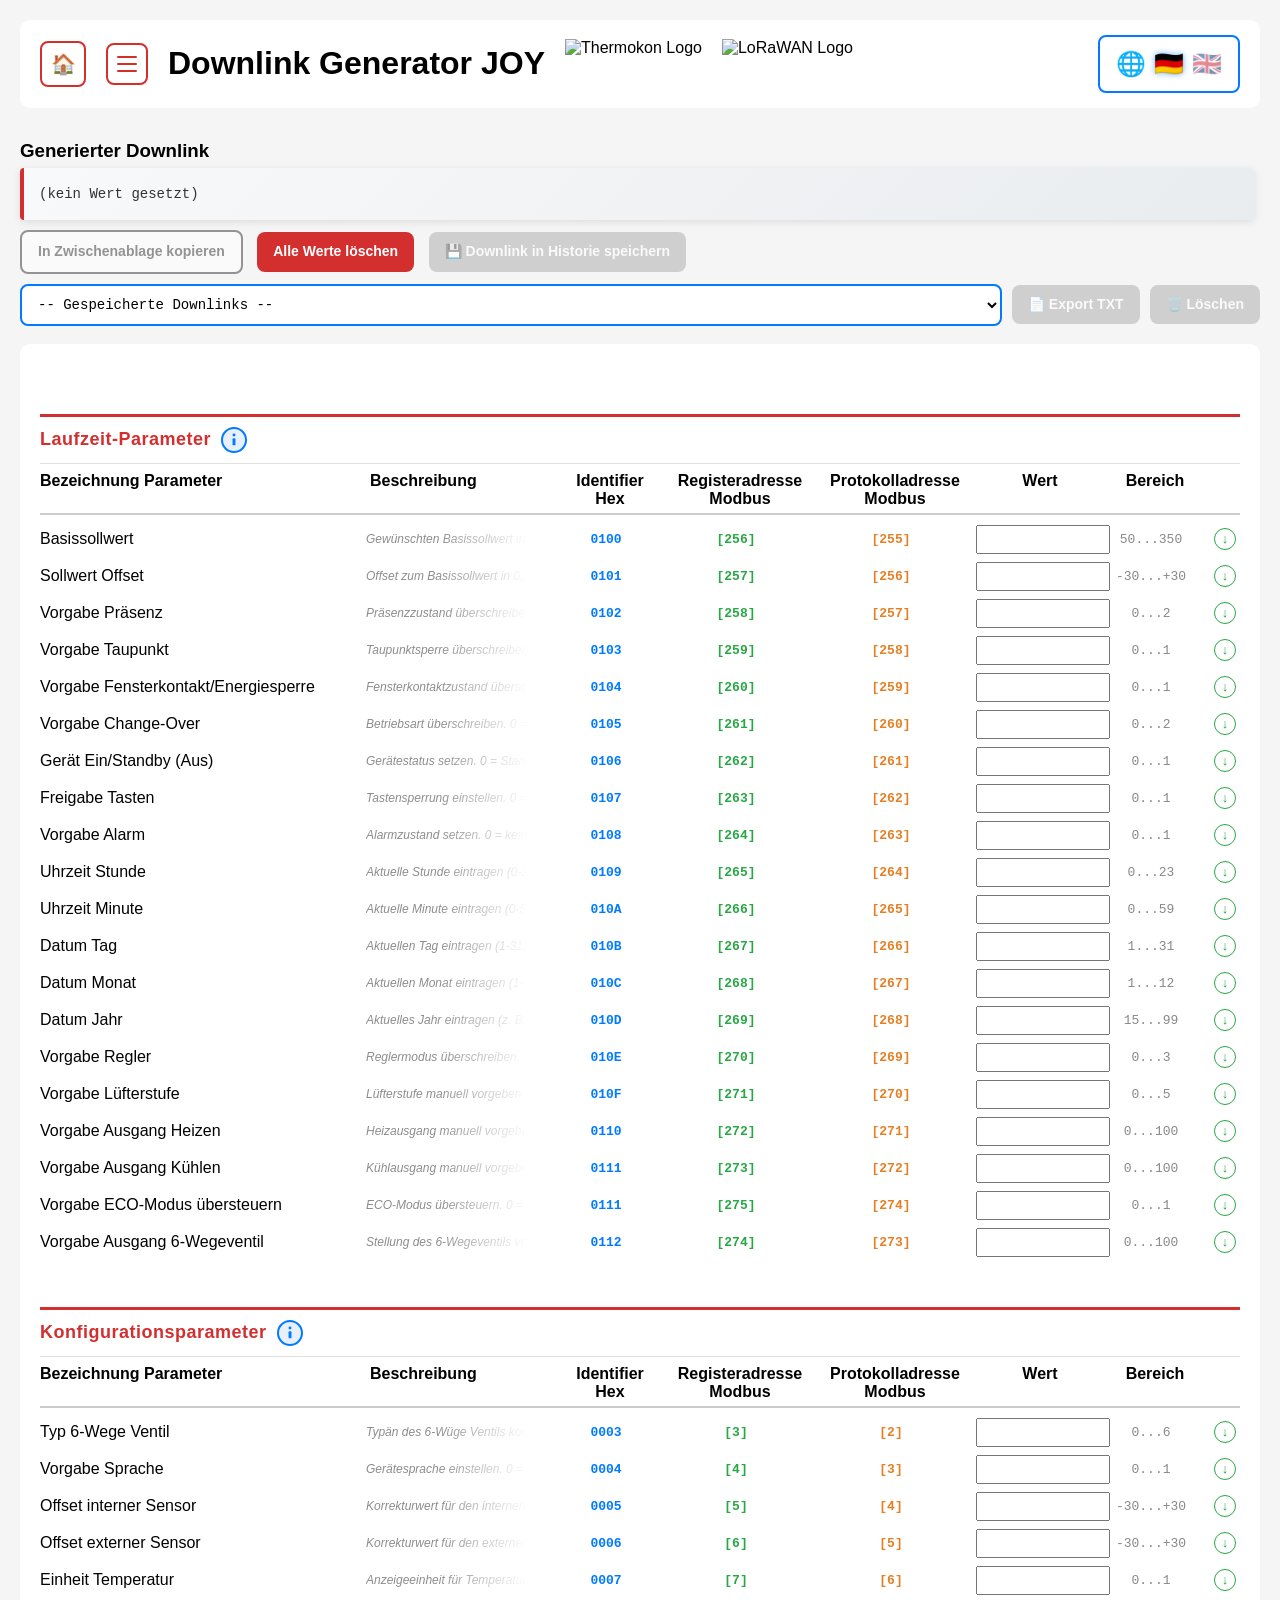
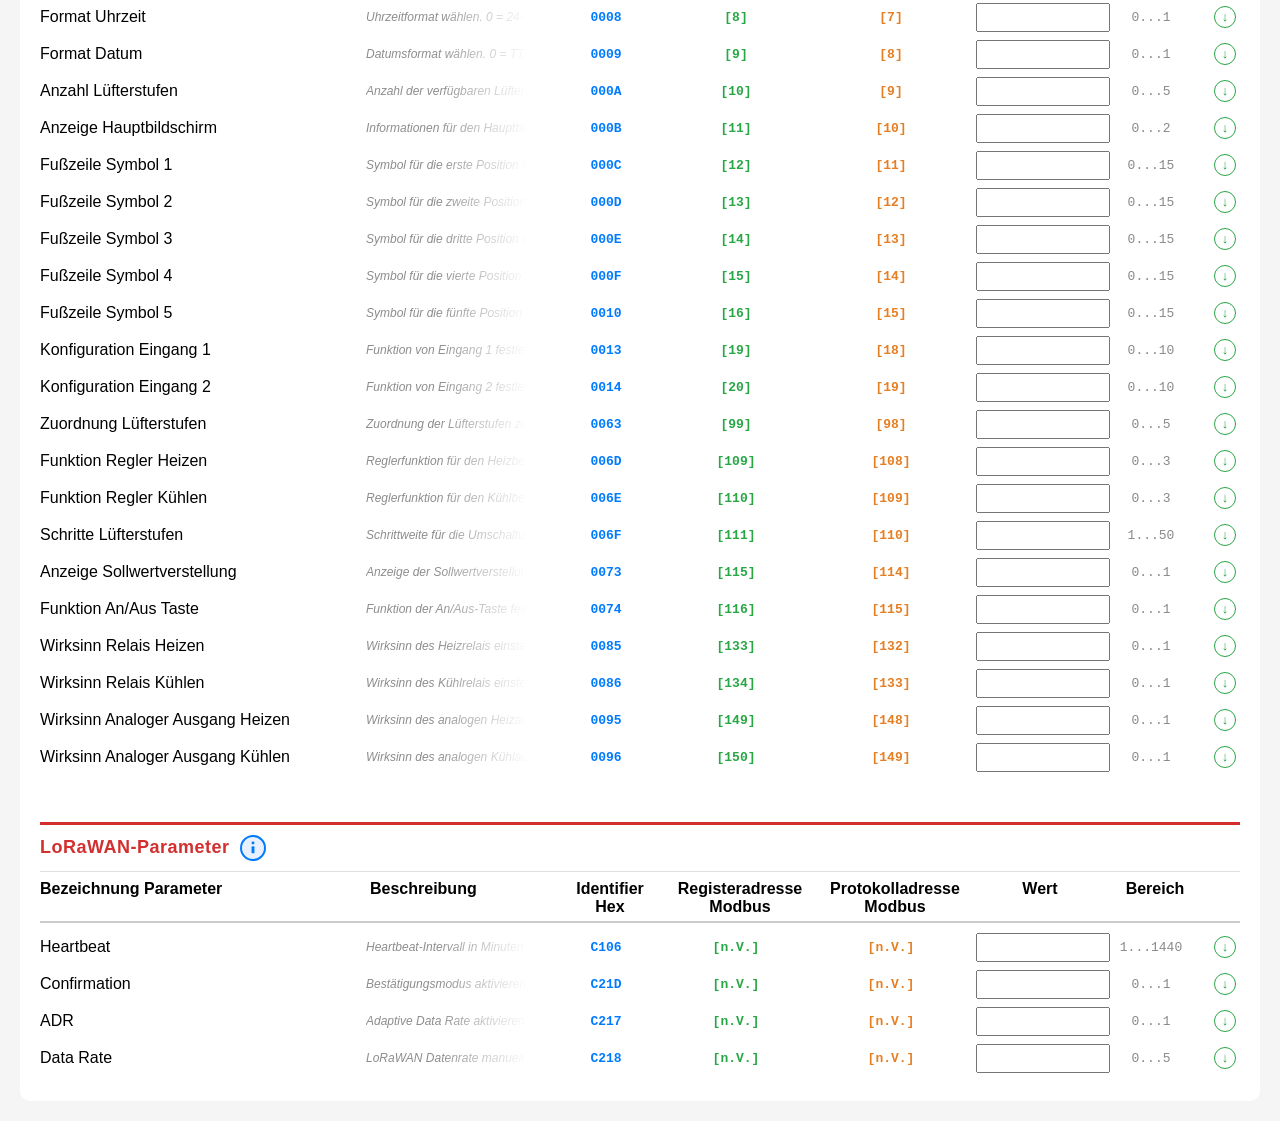
==== iot-apps/downlink-generator/downlink-generator.html @ 9bb05db8 "Erster Push aus VS Code" ====
<!DOCTYPE html>
<html lang="de">
<head>
<meta charset="UTF-8">
<meta name="viewport" content="width=device-width, initial-scale=1.0">
<title>Downlink Generator JOY LoRaWAN</title>
<link rel="stylesheet" href="../../style.css">
<script src="../../assets/header.js"></script>
</head>
<body>

<!-- ==== GENERATOR-SEITE: Sticky Downlink-Ausgabe oben, darunter die Parametertabellen ==== -->
<div id="generator" class="page active">
<div class="sticky-output">
<h3 id="outputTitle" style="margin:0 0 6px 0;">Generierter Downlink</h3>
<div id="output">(kein Wert gesetzt)</div>
<button onclick="copyToClipboard()" id="copyBtn" class="action-btn-copy" disabled>In Zwischenablage kopieren</button>
<button onclick="clearAllInputs()" id="clearBtn" class="action-btn-clear" style="margin-left: 10px;">Alle Werte löschen</button>
<button onclick="saveToHistory()" id="saveBtn" class="btn-save-history" style="margin-left: 10px;" disabled>💾 Downlink in Historie speichern</button>
<div class="history-bar">
    <select id="historySelect" onchange="loadFromHistory()">
        <option value="" id="historyPlaceholder">-- Gespeicherte Downlinks --</option>
    </select>
    <button onclick="exportHistory()" id="exportBtn" class="btn-export-history" disabled>📄 Export TXT</button>
    <button onclick="deleteHistoryEntry()" id="deleteHistoryBtn" class="btn-delete-history" disabled>🗑️ Löschen</button>
</div>
</div>

<div class="container">
    <div id="topicContainer"></div>
</div>
</div>

<script>
// ==== HEADER ====
renderHeader({
    title: 'Downlink Generator JOY',
    activeId: 'downlink-generator',
    basePath: '../../',
    showLanguage: true,
});

// ==== SPRACH-SYSTEM ====
const translations = {
    de: {
        mainTitle: 'Downlink Generator JOY',
        runtimeParam: 'Laufzeit-Parameter',
        configParam: 'Konfigurationsparameter',
        lorawanParam: 'LoRaWAN-Parameter',
        paramHeader: 'Parameter - Hex - Modbus',
        paramColumn: 'Bezeichnung Parameter',
        valueHeader: 'Wert',
        outputTitle: 'Generierter Downlink',
        noValue: '(kein Wert gesetzt)',
        copyBtn: 'In Zwischenablage kopieren',
        copied: 'Downlink kopiert!',
        clearBtn: 'Alle Werte löschen',
        saveBtn: '💾 Downlink in Historie speichern',
        saved: 'Downlink gespeichert!',
        historyPlaceholder: '-- Gespeicherte Downlinks --',
        exportBtn: '📄 Export TXT',
        deleteHistoryBtn: '🗑️ Löschen',
        exportFilename: 'Downlink_Historie',
        descHeader: 'Beschreibung',
        rangeHeader: 'Bereich',
        protAddrHeader: 'Protokolladresse Modbus',
        runtimeInfo: 'Laufzeit-Parameter werden zur Laufzeit des Geräts gesetzt und können jederzeit per Downlink überschrieben werden. Sie beeinflussen den aktuellen Betriebszustand (z. B. Sollwerte, Uhrzeit, Präsenz).',
        configInfo: 'Konfigurationsparameter definieren die Grundeinstellungen des Geräts wie Sprache, Sensoroffsets, Display-Anzeige und Reglerverhalten. Änderungen werden dauerhaft gespeichert.',
        lorawanInfo: 'LoRaWAN-Parameter steuern die Funkverbindung des Sensors, z. B. Sendeintervall (Heartbeat), Bestätigungsmodus und Datenrate. Diese Einstellungen beeinflussen Reichweite und Batterielebensdauer.',
        tabGenerator: 'Downlink Generator',
        langBtn: 'EN'
    },
    en: {
        mainTitle: 'Downlink Generator JOY',
        runtimeParam: 'Runtime Parameters',
        configParam: 'Configuration Parameters',
        lorawanParam: 'LoRaWAN Parameters',
        paramHeader: 'Parameter - Hex - Modbus',
        paramColumn: 'Parameter Description',
        valueHeader: 'Value',
        outputTitle: 'Generated Downlink',
        noValue: '(no value set)',
        copyBtn: 'Copy to Clipboard',
        copied: 'Downlink copied!',
        clearBtn: 'Clear All Values',
        saveBtn: '💾 Save Downlink to History',
        saved: 'Downlink saved!',
        historyPlaceholder: '-- Saved Downlinks --',
        exportBtn: '📄 Export TXT',
        deleteHistoryBtn: '🗑️ Delete',
        exportFilename: 'Downlink_History',
        descHeader: 'Description',
        rangeHeader: 'Range',
        protAddrHeader: 'Protocol Address Modbus',
        runtimeInfo: 'Runtime parameters are set during device operation and can be overwritten at any time via downlink. They affect the current operating state (e.g. setpoints, time, presence).',
        configInfo: 'Configuration parameters define the basic device settings such as language, sensor offsets, display content and controller behavior. Changes are stored permanently.',
        lorawanInfo: 'LoRaWAN parameters control the sensor\'s radio connection, e.g. transmission interval (heartbeat), confirmation mode and data rate. These settings affect range and battery life.',
        tabGenerator: 'Downlink Generator',
        langBtn: 'DE'
    }
};

// ==== PARAMETER-DATEN (aus CSV geladen) ====
let configParametersData  = [];
let runtimeParametersData = [];
let lorawanParametersData  = [];

function parseParameterCSV(text) {
    // Spalten der "Liste Parameter JOY LoRaWAN.csv":
    // 0:#  1:Type  2:Category  3:DE  4:EN  5:name  6:hex  7:RegisterModbus  8:meta  9:info_de  10:info_en  11:range
    const lines = text.trim().split('\n');
    const result = { config: [], runtime: [], lorawan: [] };
    for (let i = 1; i < lines.length; i++) {
        const line = lines[i].trim();
        if (!line) continue;
        const cols = line.split(';');
        if (cols.length < 10) continue;
        const typeRaw = cols[1].trim().toLowerCase();
        let section;
        if (typeRaw === 'configuration') section = 'config';
        else if (typeRaw === 'runtime') section = 'runtime';
        else if (typeRaw.startsWith('lorawan')) section = 'lorawan';
        else continue; // leere / unbekannte Zeilen überspringen
        const metaRaw = cols[8].trim();
        const meta = isNaN(metaRaw) ? metaRaw : parseInt(metaRaw);
        const hexRaw = cols[6].trim();
        const hex = hexRaw.padStart(4, '0').toUpperCase();
        const obj = {
            de:      cols[3].trim(),
            en:      cols[4].trim(),
            hex:     hex,
            meta:    meta,
            name:    cols[5].trim(),
            info_de: cols[9].trim(),
            info_en: cols[10].trim(),
            range:   cols[11] ? cols[11].trim() : ''
        };
        if (result[section]) result[section].push(obj);
    }
    return result;
}

async function loadParametersFromCSV() {
    const container = document.getElementById('topicContainer');
    container.innerHTML = '<p style="padding:20px;color:#888;">&#8987; Lade Parameter&#8230;</p>';
    try {
        const resp = await fetch('../../assets/Liste Parameter JOY LoRaWAN.csv');
        if (!resp.ok) throw new Error('HTTP ' + resp.status);
        const buffer = await resp.arrayBuffer();
        const text = new TextDecoder('utf-8').decode(buffer);
        const data = parseParameterCSV(text);
        runtimeParametersData = data.runtime;
        configParametersData  = data.config;
        lorawanParametersData  = data.lorawan;
        renderUI();
    } catch (e) {
        container.innerHTML =
            '<p style="padding:20px;color:#d32f2f;">&#9888; Parameter-Datei konnte nicht geladen werden.<br>' +
            '<small>Stelle sicher, dass die Seite über einen Webserver aufgerufen wird (nicht als file://).<br>' +
            'Fehler: ' + e.message + '</small></p>';
    }
}

function t(key) {
    return translations[currentLanguage][key] || key;
}

function renderParameterSection(title, parameters, startIndex, infoKey) {
    const container = document.getElementById("topicContainer");
    
    const sectionTitle = document.createElement("h3");
    sectionTitle.className = "section-title";
    const titleText = document.createElement("span");
    titleText.textContent = title;
    sectionTitle.appendChild(titleText);
    
    if (infoKey) {
        const infoBtn = document.createElement("span");
        infoBtn.className = "section-info-btn";
        infoBtn.innerHTML = '<svg viewBox="0 0 20 24" width="12" height="14"><circle cx="10" cy="3.5" r="2.5"/><rect x="7.5" y="9" width="5" height="12" rx="1.5"/></svg>';
        const infoText = t(infoKey);
        infoBtn.addEventListener('mouseenter', function(e) { showTooltip(e, infoText); });
        infoBtn.addEventListener('mouseleave', hideTooltip);
        sectionTitle.appendChild(infoBtn);
    }
    container.appendChild(sectionTitle);
    
    const header = document.createElement("div");
    header.className = "header";
    header.innerHTML = `
        <div class="header-param">${t('paramColumn')}</div>
        <div style="width:180px;margin-left:5px;">${t('descHeader')}</div>
        <div class="header-hex">Identifier Hex</div>
        <div class="header-modbus">Registeradresse Modbus</div>
        <div class="header-protaddr">${t('protAddrHeader')}</div>
        <div class="header-value">${t('valueHeader')}</div>
        <div class="header-range">${t('rangeHeader')}</div>
        <div class="header-info"></div>
    `;
    container.appendChild(header);
    
    parameters.forEach((p, index) => {
        const row = document.createElement("div");
        row.className = "row";
        const paramName = p[currentLanguage];
        const tooltipText = currentLanguage === 'de' ? (p.info_de || '') : (p.info_en || '');
        row.innerHTML = `
            <div class="topic">${paramName}</div>
            <div class="info-icon">
                <span class="info-text-inline" onmouseenter="showTooltip(event, '${tooltipText.replace(/'/g, "&apos;")}')" onmouseleave="hideTooltip()">${tooltipText}</span>
            </div>
            <div class="hex-col">${p.hex}</div>
            <div class="modbus-col">[${typeof p.meta === 'number' ? p.meta + 1 : p.meta}]</div>
            <div class="protaddr-col">[${p.meta}]</div>
            <div class="input">
                <input type="number" min="-32768" max="32767" data-index="${startIndex + index}">
            </div>
            <div class="range-col">${p.range || ''}</div>
            <div class="download-icon">
                <button onclick="downloadParameter(${startIndex + index})" title="Download">&#x2193;</button>
            </div>
        `;
        container.appendChild(row);
    });
}

function renderUI() {
    const container = document.getElementById("topicContainer");
    container.innerHTML = '';
    document.getElementById('mainTitle').textContent = t('mainTitle');
    document.getElementById('outputTitle').textContent = t('outputTitle');
    document.getElementById('copyBtn').textContent = t('copyBtn');
    document.getElementById('clearBtn').textContent = t('clearBtn');
    document.getElementById('saveBtn').innerHTML = t('saveBtn');
    document.getElementById('historyPlaceholder').textContent = t('historyPlaceholder');
    document.getElementById('exportBtn').innerHTML = t('exportBtn');
    document.getElementById('deleteHistoryBtn').innerHTML = t('deleteHistoryBtn');
    
    document.getElementById('tab-generator') && (document.getElementById('tab-generator').textContent = t('tabGenerator'));
    
    renderParameterSection(t('runtimeParam'), runtimeParametersData, 0, 'runtimeInfo');
    renderParameterSection(t('configParam'), configParametersData, runtimeParametersData.length, 'configInfo');
    renderParameterSection(t('lorawanParam'), lorawanParametersData, runtimeParametersData.length + configParametersData.length, 'lorawanInfo');
    document.getElementById("output").innerText = t('noValue');
}

window.onLanguageChange = renderUI;
loadParametersFromCSV();

function toHex(value) {
    let num = Number(value);
    if (num < 0) {
        num = (num & 0xFFFF) >>> 0;
    }
    let hex = num.toString(16).toUpperCase();
    return hex.padStart(4, "0");
}

function generateDownlink() {
    let rawResult = "";
    let htmlResult = "";
    let count = 0;
    const allParameters = [...runtimeParametersData, ...configParametersData, ...lorawanParametersData];

    document.querySelectorAll("input").forEach(input => {
        if (input.value !== "" && count < 10) {
            const index = input.dataset.index;
            const parameter = allParameters[index];
            const valueHex = toHex(input.value);
            rawResult += parameter.hex + valueHex;
            htmlResult += '<span class="dl-pair"><span class="dl-id">' + parameter.hex + '</span><span class="dl-val">' + valueHex + '</span></span>';
            count++;
        }
    });

    const output = document.getElementById("output");
    const isEmpty = !rawResult;
    if (isEmpty) {
        output.innerHTML = t('noValue');
        output.dataset.raw = '';
    } else {
        output.innerHTML = htmlResult;
        output.dataset.raw = rawResult;
    }
    document.getElementById("copyBtn").disabled = isEmpty;
    document.getElementById("saveBtn").disabled = isEmpty;
}

function clearAllInputs() {
    document.querySelectorAll('input').forEach(input => {
        input.value = '';
    });
    generateDownlink();
}

document.addEventListener("input", function(e) {
    if (e.target.tagName === 'INPUT' && e.target.type === 'number') {
        let val = parseInt(e.target.value, 10);
        if (!isNaN(val)) {
            if (val > 32767) e.target.value = 32767;
            else if (val < -32768) e.target.value = -32768;
        }
    }
    generateDownlink();
});

const tooltip = document.createElement('div');
tooltip.className = 'info-tooltip';
document.body.appendChild(tooltip);

function showTooltip(event, text) {
    tooltip.textContent = text;
    tooltip.classList.add('visible');
    positionTooltip(event);
}

function hideTooltip() {
    tooltip.classList.remove('visible');
}

document.addEventListener('mousemove', function(e) {
    if (tooltip.classList.contains('visible')) {
        positionTooltip(e);
    }
});

function positionTooltip(e) {
    const offset = 12;
    const vpW = window.innerWidth;
    const vpH = window.innerHeight;
    let left = e.clientX + offset;
    let top = e.clientY + offset;
    const rect = tooltip.getBoundingClientRect();
    if (left + rect.width > vpW - 10) left = e.clientX - rect.width - offset;
    if (top + rect.height > vpH - 10) top = e.clientY - rect.height - offset;
    if (left < 5) left = 5;
    if (top < 5) top = 5;
    tooltip.style.maxWidth = (vpW - 20) + 'px';
    tooltip.style.left = left + 'px';
    tooltip.style.top = top + 'px';
}

function downloadParameter(index) {
    const a = document.createElement('a');
    a.href = '../../assets/Joy-RS485_Modbus_Handbuch_de.pdf';
    a.target = '_blank';
    a.click();
}

function copyToClipboard() {
    const raw = document.getElementById("output").dataset.raw;
    const text = raw || document.getElementById("output").innerText;
    navigator.clipboard.writeText(text);
    alert(t('copied'));
}

const HISTORY_KEY = 'downlinkHistory';

function collectFieldValues() {
    const values = {};
    document.querySelectorAll('input[data-index]').forEach(input => {
        if (input.value !== '') {
            values[input.dataset.index] = input.value;
        }
    });
    return values;
}

function restoreFieldValues(values) {
    document.querySelectorAll('input[data-index]').forEach(input => {
        input.value = values[input.dataset.index] || '';
    });
    generateDownlink();
}

function getHistory() {
    try {
        return JSON.parse(localStorage.getItem(HISTORY_KEY)) || [];
    } catch (e) {
        return [];
    }
}

function setHistory(history) {
    localStorage.setItem(HISTORY_KEY, JSON.stringify(history));
}

function saveToHistory() {
    const raw = document.getElementById("output").dataset.raw;
    if (!raw) return;

    const allParameters = [...runtimeParametersData, ...configParametersData, ...lorawanParametersData];
    const fieldValues = collectFieldValues();

    const labels = Object.keys(fieldValues).map(idx => {
        const p = allParameters[idx];
        const name = p ? p[currentLanguage] || p.de : 'Param ' + idx;
        return name + '=' + fieldValues[idx];
    }).join(', ');

    const now = new Date();
    const timestamp = now.toLocaleString('de-DE', { day: '2-digit', month: '2-digit', year: 'numeric', hour: '2-digit', minute: '2-digit', second: '2-digit' });

    const entry = { timestamp, raw, fieldValues, labels };

    let history = getHistory();
    history.unshift(entry);
    if (history.length > 10) history = history.slice(0, 10);
    setHistory(history);

    renderHistoryDropdown();
    alert(t('saved'));
}

function renderHistoryDropdown() {
    const select = document.getElementById('historySelect');
    while (select.options.length > 1) select.remove(1);
    select.options[0].textContent = t('historyPlaceholder');

    const history = getHistory();
    history.forEach((entry, idx) => {
        const opt = document.createElement('option');
        opt.value = idx;
        const formattedHex = entry.raw.match(/.{1,8}/g).join(' | ');
        const shortHex = formattedHex.length > 40 ? formattedHex.substring(0, 40) + '...' : formattedHex;
        opt.textContent = entry.timestamp + ' | ' + shortHex;
        opt.title = entry.labels;
        select.appendChild(opt);
    });

    document.getElementById('exportBtn').disabled = history.length === 0;
    document.getElementById('deleteHistoryBtn').disabled = true;
    select.value = '';
}

function loadFromHistory() {
    const select = document.getElementById('historySelect');
    const idx = select.value;
    document.getElementById('deleteHistoryBtn').disabled = (idx === '');
    if (idx === '') return;

    const history = getHistory();
    const entry = history[parseInt(idx)];
    if (!entry) return;

    restoreFieldValues(entry.fieldValues);
}

function deleteHistoryEntry() {
    const select = document.getElementById('historySelect');
    const idx = select.value;
    if (idx === '') return;

    let history = getHistory();
    history.splice(parseInt(idx), 1);
    setHistory(history);
    renderHistoryDropdown();
}

function exportHistory() {
    const history = getHistory();
    if (history.length === 0) return;

    const allParameters = [...runtimeParametersData, ...configParametersData, ...lorawanParametersData];
    let txt = '========================================\n';
    txt += '  Downlink Historie - Export\n';
    txt += '  ' + new Date().toLocaleString('de-DE') + '\n';
    txt += '========================================\n\n';

    history.forEach((entry, idx) => {
        txt += '--- Downlink #' + (idx + 1) + ' ---\n';
        txt += 'Zeitstempel: ' + entry.timestamp + '\n';
        txt += 'Hex-String:  ' + entry.raw + '\n';
        txt += 'Parameter:\n';
        if (entry.fieldValues) {
            Object.keys(entry.fieldValues).forEach(fieldIdx => {
                const p = allParameters[fieldIdx];
                const name = p ? (p.de + ' / ' + p.en) : 'Parameter ' + fieldIdx;
                const hex = p ? p.hex : '????';
                txt += '  - ' + name + ' [0x' + hex + '] = ' + entry.fieldValues[fieldIdx] + '\n';
            });
        }
        txt += '\n';
    });

    const blob = new Blob([txt], { type: 'text/plain;charset=utf-8' });
    const url = URL.createObjectURL(blob);
    const a = document.createElement('a');
    a.href = url;
    a.download = t('exportFilename') + '_' + new Date().toISOString().slice(0, 10) + '.txt';
    a.click();
    URL.revokeObjectURL(url);
}

renderHistoryDropdown();
</script>

</body>
</html>
---- style.css ----
/* Grundlegendes Seitenlayout: Serifenlose Schrift, heller Hintergrund */
body {
    font-family: Arial, sans-serif;
    margin: 20px;
    background: #f5f5f5;
}
/* Kopfzeile mit Logos, Titel, Sprachumschalter und Burger-Menü (Flexbox) */
.top-bar {
    display: flex;
    align-items: center;
    gap: 20px;
    margin-bottom: 20px;
    background: white;
    padding: 15px 20px;
    border-radius: 10px;
    justify-content: flex-start;
    position: sticky;
    top: 0;
    z-index: 200;
}
/* Thermokon-Logo links, feste Höhe ohne Flex-Wachstum */
.logo {
    height: 50px;
    flex: 0 0 auto;
}
/* LoRaWAN-Logo rechts neben dem Titel */
.logo-right {
    height: 50px;
    flex: 0 0 auto;
}
h1 {
    margin: 0;
    flex: 0 0 auto;
}
/* Hauptcontainer für die Parametertabellen mit abgerundeten Ecken */
.container {
    background: white;
    padding: 20px;
    border-radius: 10px;
    max-width: 1200px;
}
/* Spaltenüberschriften-Zeile (Parameter, Hex, Modbus, Protokolladresse, Wert, Bereich) */
.header {
    display: flex;
    font-weight: bold;
    margin-bottom: 10px;
    border-bottom: 2px solid #ccc;
    padding-bottom: 5px;
    gap: 10px;
}
.header-param {
    flex: 1;
    min-width: 200px;
}
.header-hex {
    width: 100px;
    text-align: center;
}
.header-modbus {
    width: 140px;
    text-align: center;
}
.header-protaddr {
    width: 150px;
    text-align: center;
}
.header-value {
    width: 120px;
    text-align: center;
}
.header-range {
    width: 90px;
    text-align: center;
}
/* Einzelne Parameterzeile als Flex-Row mit vertikaler Zentrierung */
.row {
    display: flex;
    margin-bottom: 8px;
    align-items: center;
    gap: 10px;
}
/* Parametername-Spalte, nimmt den verfügbaren Platz ein (flex: 1) */
.topic {
    flex: 1;
    min-width: 200px;
}
/* Hex-Identifier-Spalte: Monospace, blau, zentriert (z.B. 0x0003) */
.hex-col {
    width: 100px;
    text-align: center;
    font-family: monospace;
    font-weight: bold;
    color: #007bff;
}
/* Modbus-Register-Spalte: Monospace, grün, zentriert (z.B. [2]) */
.modbus-col {
    width: 140px;
    text-align: center;
    font-family: monospace;
    font-weight: bold;
    color: #28a745;
}
/* Modbus-Protokolladresse-Spalte: Monospace, orange, zentriert */
.protaddr-col {
    width: 150px;
    text-align: center;
    font-family: monospace;
    font-weight: bold;
    color: #e67e22;
}
.input {
    width: 120px;
}
/* Wertebereich-Spalte: zeigt gültigen Min...Max-Bereich in Grau */
.range-col {
    width: 90px;
    text-align: center;
    font-family: monospace;
    font-size: 13px;
    color: #888;
}
input {
    width: 100%;
    padding: 5px;
}
/* Sticky-Ausgabebereich: bleibt beim Scrollen oben sichtbar */
.sticky-output {
    position: sticky;
    top: 0;
    z-index: 100;
    background: #f5f5f5;
    padding: 12px 0 8px 0;
    margin-bottom: 10px;
}
/* Generierter Hex-Downlink-String mit rotem Akzent-Rand links */
#output {
    margin-top: 0;
    padding: 15px;
    background: linear-gradient(135deg, #f8f9fa 0%, #e9ecef 100%);
    border-left: 4px solid #d32f2f;
    color: #333;
    font-family: monospace;
    word-break: break-all;
    max-width: 1200px;
    border-radius: 4px;
    box-shadow: 0 2px 8px rgba(0, 0, 0, 0.1);
    font-size: 14px;
    line-height: 1.6;
}
/* Ein Parameter-Paar im Downlink-Output (Hex-ID + Wert) */
.dl-pair {
    display: inline;
    margin-right: 0;
}
/* Vertikaler Trennstrich zwischen aufeinanderfolgenden Paaren (IBAN-Stil) */
.dl-pair + .dl-pair {
    border-left: 2px solid #ccc;
    padding-left: 8px;
    margin-left: 6px;
}
/* Hex-Identifier im Output: blau, fett, mit gepunkteter Trennung zum Wert */
.dl-id {
    color: #007bff;
    font-weight: bold;
    border-right: 1px dotted #bbb;
    padding-right: 3px;
    margin-right: 2px;
}
/* Hex-Wert im Output: schwarz, folgt direkt auf den Identifier */
.dl-val {
    color: #000;
}
button {
    margin-top: 10px;
    padding: 10px 16px;
    cursor: pointer;
    border-radius: 8px;
    font-size: 14px;
    font-weight: 600;
    font-family: Arial, sans-serif;
    border: none;
    box-sizing: border-box;
    line-height: 1.4;
    vertical-align: middle;
    transition: all 0.2s ease;
}
button:disabled {
    opacity: 0.5;
    cursor: not-allowed;
}
.action-btn-copy {
    background: white;
    border: 2px solid #333;
    color: #333;
}
.action-btn-copy:hover {
    background: #333;
    color: white;
}
.action-btn-clear {
    background: #d32f2f;
    color: white;
}
.action-btn-clear:hover {
    background: #b71c1c;
}
/* Home-Button: immer oben links, vor dem Logo */
.home-btn {
    display: flex;
    align-items: center;
    justify-content: center;
    width: 42px;
    height: 42px;
    background: white;
    border: 2px solid #d32f2f;
    border-radius: 8px;
    text-decoration: none;
    font-size: 20px;
    flex: 0 0 auto;
    transition: all 0.3s ease;
    color: #d32f2f;
}
.home-btn:hover {
    background: #d32f2f;
    color: white;
}
.home-btn.disabled {
    border-color: #ddd;
    color: #bbb;
    pointer-events: none;
    cursor: default;
}
/* Sprachumschalter: wird per margin-left:auto ans rechte Ende der Top-Bar geschoben */
.language-toggle {
    margin-left: auto;
    display: flex;
    align-items: center;
    gap: 10px;
}
.language-toggle button {
    background: white;
    border: 2px solid #007bff;
    border-radius: 8px;
    padding: 10px 16px;
    cursor: pointer;
    font-size: 24px;
    margin-top: 0;
    transition: all 0.3s ease;
    display: flex;
    gap: 8px;
    align-items: center;
}
.language-toggle button:hover {
    box-shadow: 0 4px 12px rgba(0, 0, 0, 0.15);
    transform: translateY(-2px);
}
/* Flaggen-Icons (DE/EN): inaktiv = halbtransparent, aktiv = volle Deckkraft mit Glow */
.flag {
    opacity: 0.5;
    transition: opacity 0.3s ease;
}
.flag.active {
    opacity: 1;
    filter: drop-shadow(0 0 3px rgba(0, 123, 255, 0.6));
}
/* Originale Tab-Leiste: versteckt, aber im DOM für ID-Kompatibilität behalten */
.page-tabs {
    display: none;
}
/* Hamburger-Menü Container: position:relative für absolutes Dropdown */
.burger-menu {
    position: relative;
    flex: 0 0 auto;
}
/* Hamburger-Button: 3 animierte Striche, wird zum X-Icon wenn .open */
.burger-btn {
    background: none;
    border: 2px solid #d32f2f;
    border-radius: 8px;
    width: 42px;
    height: 42px;
    cursor: pointer;
    display: flex;
    flex-direction: column;
    align-items: center;
    justify-content: center;
    gap: 5px;
    padding: 0;
    margin: 0;
    transition: all 0.3s ease;
}
.burger-btn:hover {
    background: #d32f2f;
}
.burger-btn span {
    display: block;
    width: 20px;
    height: 2px;
    background: #d32f2f;
    border-radius: 2px;
    transition: all 0.3s ease;
}
.burger-btn:hover span {
    background: white;
}
/* Animation: 3 Striche transformieren sich zu einem X-Symbol beim Öffnen */
.burger-btn.open span:nth-child(1) {
    transform: rotate(45deg) translate(5px, 5px);
}
.burger-btn.open span:nth-child(2) {
    opacity: 0;
}
.burger-btn.open span:nth-child(3) {
    transform: rotate(-45deg) translate(5px, -5px);
}
/* Dropdown-Menü: absolut positioniert unter dem Burger-Button */
.burger-dropdown {
    display: none;
    position: absolute;
    top: 50px;
    left: 0;
    background: white;
    border: 2px solid #ddd;
    border-radius: 10px;
    box-shadow: 0 8px 24px rgba(0,0,0,0.15);
    z-index: 200;
    min-width: 220px;
    overflow: hidden;
}
.burger-dropdown.open {
    display: block;
}
.burger-dropdown .menu-item {
    display: block;
    width: 100%;
    padding: 14px 20px;
    border: none;
    background: none;
    text-align: left;
    font-size: 15px;
    font-weight: 600;
    color: #333;
    cursor: pointer;
    text-decoration: none;
    transition: background 0.2s ease;
    border-bottom: 1px solid #eee;
    box-sizing: border-box;
}
.burger-dropdown .menu-item:last-child {
    border-bottom: none;
}
.burger-dropdown .menu-item:hover {
    background: #f5f5f5;
    color: #d32f2f;
}
.burger-dropdown .menu-item.active {
    color: #d32f2f;
    background: #fef0f0;
}
.page-tab {
    padding: 10px 20px;
    background: white;
    border: 2px solid #ddd;
    border-radius: 8px;
    cursor: pointer;
    font-weight: 600;
    transition: all 0.3s ease;
    text-decoration: none;
    color: inherit;
}
.page-tab:hover {
    border-color: #007bff;
    color: #007bff;
}
.page-tab.active {
    background: #d32f2f;
    color: white;
    border-color: #d32f2f;
}
/* Seitenwechsel: nur die aktive Seite (Generator oder Info) wird angezeigt */
.page {
    display: none;
}
.page.active {
    display: block;
}
/* Produktinformations-Seite: weißer Container mit max. 900px Breite */
.info-content {
    background: white;
    padding: 30px;
    border-radius: 10px;
    max-width: 900px;
}
/* 2-Spalten-Grid für Info-Seite: Bild links, Text rechts */
.info-grid {
    display: grid;
    grid-template-columns: 1fr 1fr;
    gap: 30px;
    align-items: center;
}
.info-image {
    text-align: center;
}
.info-image img {
    max-width: 100%;
    height: auto;
    border-radius: 8px;
    box-shadow: 0 4px 12px rgba(0, 0, 0, 0.15);
}
.info-text h2 {
    color: #d32f2f;
    margin-bottom: 15px;
}
.info-text p {
    color: #555;
    line-height: 1.6;
    margin-bottom: 15px;
}
.info-features {
    list-style: none;
    padding: 0;
}
.info-features li {
    padding: 8px 0;
    border-bottom: 1px solid #eee;
    color: #555;
}
.info-features li:before {
    content: "✓ ";
    color: #d32f2f;
    font-weight: bold;
    margin-right: 8px;
}
/* Abschnittsüberschrift (z.B. "Laufzeit-Parameter"): roter Rand oben, Flex für Info-Button */
.section-title {
    margin-top: 50px !important;
    margin-bottom: 8px !important;
    padding: 10px 0;
    border-top: 3px solid #d32f2f;
    border-bottom: 1px solid #e0e0e0;
    font-weight: 700;
    font-size: 18px;
    color: #d32f2f;
    letter-spacing: 0.5px;
    text-transform: capitalize;
    display: flex;
    align-items: center;
    gap: 10px;
}
/* Runder Info-Button (SVG "i"-Icon) neben den Abschnittsüberschriften */
.section-info-btn {
    display: inline-flex;
    align-items: center;
    justify-content: center;
    width: 22px;
    height: 22px;
    border-radius: 50%;
    border: 2px solid #007bff;
    background: #e8f0fe;
    color: #007bff;
    cursor: help;
    padding: 0;
    margin: 0;
    flex-shrink: 0;
    transition: all 0.2s ease;
}
.section-info-btn svg {
    fill: #007bff;
    transition: fill 0.2s ease;
}
.section-info-btn:hover {
    background: #007bff;
}
.section-info-btn:hover svg {
    fill: white;
}
.header-info {
    width: 30px;
    text-align: center;
}
/* Beschreibungsspalte pro Zeile: zeigt abgekürzten Info-Text mit Fade-Out */
.info-icon {
    width: 180px;
    text-align: left;
    flex-shrink: 0;
    margin-left: 5px;
}
/* Inline-Infotext: kursiv, halbtransparent, mit CSS-Maskierung zum Ausblenden am Rand */
.info-text-inline {
    font-style: italic;
    opacity: 0.45;
    font-size: 12px;
    white-space: nowrap;
    overflow: hidden;
    text-overflow: ellipsis;
    max-width: 180px;
    cursor: help;
    display: block;
    position: relative;
    -webkit-mask-image: linear-gradient(to right, rgba(0,0,0,1) 40%, rgba(0,0,0,0) 90%);
    mask-image: linear-gradient(to right, rgba(0,0,0,1) 40%, rgba(0,0,0,0) 90%);
    transition: opacity 0.2s ease;
}
.info-text-inline:hover {
    opacity: 0.7;
}
.info-icon button {
    background: #e8f0fe;
    border: 2px solid #007bff;
    border-radius: 50%;
    width: 22px;
    height: 22px;
    cursor: pointer;
    font-size: 14px;
    color: #007bff;
    font-weight: 700;
    font-style: italic;
    font-family: 'Times New Roman', Georgia, serif;
    padding: 0;
    margin: 0;
    display: inline-flex;
    align-items: center;
    justify-content: center;
    transition: all 0.2s ease;
    text-shadow: 0 0 1px #007bff;
}
.info-icon button:hover {
    background: #007bff;
    color: white;
}
/* Globaler Tooltip: folgt dem Mauszeiger, zeigt vollständigen Beschreibungstext */
.info-tooltip {
    display: none;
    position: fixed;
    z-index: 1000;
    background: #333;
    color: #fff;
    padding: 8px 12px;
    border-radius: 6px;
    font-size: 13px;
    font-family: Arial, sans-serif;
    white-space: normal;
    max-width: 360px;
    line-height: 1.5;
    box-shadow: 0 4px 12px rgba(0,0,0,0.25);
    pointer-events: none;
}
.info-tooltip.visible {
    display: block;
}
/* Download-Button pro Zeile: grüner Kreis mit Pfeil, öffnet PDF-Handbuch */
.download-icon {
    width: 30px;
    text-align: center;
    flex-shrink: 0;
    margin-left: 4px;
}
.download-icon button {
    background: none;
    border: 1.5px solid #28a745;
    border-radius: 50%;
    width: 22px;
    height: 22px;
    cursor: pointer;
    font-size: 13px;
    color: #28a745;
    font-weight: bold;
    font-family: Arial, sans-serif;
    padding: 0;
    margin: 0;
    display: inline-flex;
    align-items: center;
    justify-content: center;
    transition: all 0.2s ease;
}
.download-icon button:hover {
    background: #28a745;
    color: white;
}

/* ==== DASHBOARD-SPEZIFISCHE STYLES ==== */
.dashboard-container {
    background: white;
    padding: 30px;
    border-radius: 10px;
    max-width: 1200px;
    margin: 0 auto;
}

.dashboard-title {
    color: #d32f2f;
    font-size: 28px;
    margin-bottom: 10px;
    text-align: center;
}

.dashboard-subtitle {
    color: #666;
    font-size: 16px;
    text-align: center;
    margin-bottom: 30px;
}

.tools-grid {
    display: grid;
    grid-template-columns: repeat(4, 1fr);
    gap: 20px;
    margin-bottom: 30px;
    max-width: 1100px;
    margin-left: auto;
    margin-right: auto;
}

.tool-card {
    background: white;
    border: 2px solid #e0e0e0;
    border-radius: 10px;
    padding: 20px;
    transition: all 0.3s ease;
    cursor: pointer;
    text-decoration: none;
    color: inherit;
}

.tool-card:hover {
    border-color: #d32f2f;
    box-shadow: 0 8px 20px rgba(211, 47, 47, 0.15);
    transform: translateY(-3px);
}

.tool-card--coming-soon {
    opacity: 0.55;
    cursor: default;
    pointer-events: none;
}

.tool-card--coming-soon::after {
    content: 'Demnächst';
    display: inline-block;
    margin-top: 10px;
    font-size: 11px;
    color: #aaa;
    letter-spacing: 0.5px;
    text-transform: uppercase;
}

.tool-icon {
    font-size: 40px;
    margin-bottom: 15px;
    display: block;
}

.tool-title {
    font-size: 18px;
    font-weight: 600;
    color: #d32f2f;
    margin-bottom: 10px;
}

.tool-description {
    color: #666;
    font-size: 14px;
    line-height: 1.5;
    margin-bottom: 15px;
}

.tool-link {
    display: inline-block;
    background: #d32f2f;
    color: white;
    padding: 10px 20px;
    border-radius: 6px;
    text-decoration: none;
    font-weight: 600;
    transition: background 0.3s ease;
}

.tool-link:hover {
    background: #b71c1c;
}

/* ==== RESPONSIVE: Tablet & Smartphone (≤768px) ==== */
@media (max-width: 768px) {
    body {
        margin: 8px;
    }
    .top-bar {
        flex-wrap: wrap;
        gap: 10px;
        padding: 10px 12px;
    }
    .top-bar h1 {
        font-size: 16px;
        order: 2;
        width: 100%;
        text-align: center;
    }
    .logo, .logo-right {
        height: 32px;
    }
    .language-toggle {
        order: 3;
        margin-left: 0;
        width: 100%;
        justify-content: center;
    }
    .language-toggle button {
        font-size: 18px;
        padding: 6px 12px;
    }
    /* Burger-Dropdown auf Mobile: nach rechts öffnen statt nach links */
    .burger-dropdown {
        min-width: 180px;
        right: auto;
        left: 0;
    }
    .sticky-output {
        padding: 8px 0 6px 0;
    }
    .sticky-output h3 {
        font-size: 14px;
    }
    .sticky-output button {
        font-size: 12px;
        padding: 8px;
    }
    #output {
        font-size: 12px;
        padding: 10px;
    }
    .container {
        padding: 10px;
    }
    .section-title {
        font-size: 15px;
        margin-top: 30px !important;
    }

    /* Hide table header on mobile */
    .header {
        display: none;
    }

    /* Card layout for rows */
    .row {
        flex-wrap: wrap;
        background: #fafafa;
        border: 1px solid #eee;
        border-radius: 8px;
        padding: 10px;
        margin-bottom: 10px;
        gap: 4px 8px;
    }
    .topic {
        min-width: unset;
        width: 100%;
        font-weight: 600;
        font-size: 14px;
        margin-bottom: 2px;
    }
    .info-icon {
        width: 100%;
        margin-left: 0;
    }
    .info-text-inline {
        max-width: 100%;
        -webkit-mask-image: linear-gradient(to right, rgba(0,0,0,1) 60%, rgba(0,0,0,0) 95%);
        mask-image: linear-gradient(to right, rgba(0,0,0,1) 60%, rgba(0,0,0,0) 95%);
    }
    .hex-col, .modbus-col, .protaddr-col {
        width: auto;
        text-align: left;
        font-size: 12px;
    }
    .hex-col::before {
        content: 'Hex: ';
        font-weight: normal;
        color: #888;
        font-family: Arial, sans-serif;
    }
    .modbus-col::before {
        content: 'Register: ';
        font-weight: normal;
        color: #888;
        font-family: Arial, sans-serif;
    }
    .protaddr-col::before {
        content: 'Prot.Addr: ';
        font-weight: normal;
        color: #888;
        font-family: Arial, sans-serif;
    }
    .range-col {
        width: auto;
        text-align: left;
        font-size: 12px;
    }
    .range-col::before {
        content: '⟹ ';
        color: #888;
    }
    .input {
        width: 100%;
    }
    .input input {
        font-size: 16px;
        padding: 8px;
    }
    .download-icon {
        margin-left: auto;
    }

    /* Info page responsive */
    .info-content {
        padding: 15px;
    }
    .info-grid {
        grid-template-columns: 1fr;
        gap: 20px;
    }
    .info-text h2 {
        font-size: 18px;
    }
    .info-text p {
        font-size: 14px;
    }

    /* Dashboard responsive */
    .dashboard-container {
        padding: 15px;
    }
    .dashboard-title {
        font-size: 22px;
    }
    .tools-grid {
        grid-template-columns: repeat(2, 1fr);
    }
}

/* ==== RESPONSIVE: Extra kleine Bildschirme (≤480px) ==== */
@media (max-width: 480px) {
    .top-bar h1 {
        font-size: 14px;
    }
    .logo, .logo-right {
        height: 26px;
    }
    .dl-pair + .dl-pair {
        padding-left: 5px;
        margin-left: 4px;
    }
}

/* ==== DOWNLINK-HISTORIE ==== */
.history-bar {
    display: flex;
    align-items: center;
    gap: 10px;
    margin-top: 10px;
    flex-wrap: wrap;
}
.history-bar select {
    flex: 1;
    min-width: 200px;
    padding: 10px 12px;
    border: 2px solid #007bff;
    border-radius: 8px;
    font-size: 14px;
    font-family: monospace;
    background: white;
    cursor: pointer;
}
.history-bar select:focus {
    outline: none;
    border-color: #0056b3;
    box-shadow: 0 0 0 3px rgba(0, 123, 255, 0.15);
}
.history-bar button {
    margin-top: 0;
}
.btn-save-history {
    background: #28a745;
    color: white;
}
.btn-save-history:hover {
    background: #218838;
}
.btn-save-history:disabled {
    background: #aaa;
    cursor: not-allowed;
}
.btn-export-history {
    background: #007bff;
    color: white;
}
.btn-export-history:hover {
    background: #0056b3;
}
.btn-export-history:disabled {
    background: #aaa;
    cursor: not-allowed;
}
.btn-delete-history {
    background: #d32f2f;
    color: white;
}
.btn-delete-history:hover {
    background: #b71c1c;
}
.btn-delete-history:disabled {
    background: #aaa;
    cursor: not-allowed;
}
@media (max-width: 768px) {
    .history-bar {
        flex-direction: column;
        align-items: stretch;
    }
    .history-bar select {
        min-width: unset;
    }
    .history-bar button {
        width: 100%;
    }
}

/* ==== GEMINI KI-ASSISTENT ==== */
.gemini-wrapper {
    max-width: 900px;
    margin: 0 auto;
}

.gemini-container {
    background: white;
    border-radius: 10px;
    padding: 20px;
    display: flex;
    flex-direction: column;
    height: calc(100vh - 150px);
    min-height: 500px;
    position: relative;
}

/* Chatverlauf-Fläche */
.gemini-response-area {
    flex: 1;
    overflow-y: auto;
    display: flex;
    flex-direction: column;
    gap: 16px;
    margin-bottom: 16px;
    padding-right: 4px;
}

/* Willkommensbereich */
.gemini-welcome {
    display: flex;
    flex-direction: column;
    align-items: center;
    justify-content: center;
    flex: 1;
    color: #999;
    gap: 12px;
    text-align: center;
    padding: 40px 20px;
}
.gemini-welcome-icon {
    font-size: 64px;
    line-height: 1;
}
.gemini-welcome p {
    font-size: 15px;
    line-height: 1.6;
    max-width: 480px;
    margin: 0;
}
.gemini-hint {
    font-size: 13px;
    color: #bbb;
}
.gemini-hint kbd {
    background: #eee;
    border: 1px solid #ccc;
    border-radius: 4px;
    padding: 1px 5px;
    font-family: monospace;
    font-size: 12px;
    color: #555;
}

/* Chat-Blasen */
.gemini-bubble {
    padding: 12px 16px;
    border-radius: 10px;
    max-width: 85%;
    line-height: 1.6;
    word-break: break-word;
}
.gemini-bubble--user {
    align-self: flex-end;
    background: #d32f2f;
    color: white;
    border-bottom-right-radius: 3px;
    white-space: pre-wrap;
}
.gemini-bubble--ai {
    align-self: flex-start;
    background: #f5f5f5;
    color: #333;
    border-bottom-left-radius: 3px;
    border-left: 3px solid #d32f2f;
}

/* Markdown-Styling innerhalb der KI-Antwort */
.gemini-bubble--ai p         { margin: 0 0 8px 0; }
.gemini-bubble--ai p:last-child { margin-bottom: 0; }
.gemini-bubble--ai ul,
.gemini-bubble--ai ol        { padding-left: 20px; margin: 8px 0; }
.gemini-bubble--ai h1,
.gemini-bubble--ai h2,
.gemini-bubble--ai h3        { color: #d32f2f; margin: 10px 0 5px 0; }
.gemini-bubble--ai code {
    background: #e0e0e0;
    padding: 2px 5px;
    border-radius: 4px;
    font-family: monospace;
    font-size: 13px;
}
.gemini-bubble--ai pre {
    background: #1e1e1e;
    color: #d4d4d4;
    padding: 12px 16px;
    border-radius: 6px;
    overflow-x: auto;
    font-family: monospace;
    font-size: 13px;
    margin: 8px 0;
}
.gemini-bubble--ai pre code {
    background: none;
    padding: 0;
}
.gemini-bubble--ai table {
    border-collapse: collapse;
    width: 100%;
    margin: 8px 0;
}
.gemini-bubble--ai th,
.gemini-bubble--ai td {
    border: 1px solid #ddd;
    padding: 6px 10px;
    text-align: left;
    font-size: 13px;
}
.gemini-bubble--ai th {
    background: #f0f0f0;
    font-weight: 600;
}

/* Eingabe-Zeile */
.gemini-input-area {
    display: flex;
    gap: 10px;
    align-items: flex-end;
    border-top: 2px solid #eee;
    padding-top: 16px;
}
.gemini-textarea {
    flex: 1;
    padding: 12px;
    border: 2px solid #e0e0e0;
    border-radius: 8px;
    font-family: Arial, sans-serif;
    font-size: 14px;
    resize: vertical;
    min-height: 60px;
    transition: border-color 0.2s ease;
    box-sizing: border-box;
    line-height: 1.5;
}
.gemini-textarea:focus {
    outline: none;
    border-color: #d32f2f;
    box-shadow: 0 0 0 3px rgba(211, 47, 47, 0.1);
}
.gemini-send-btn {
    background: #d32f2f;
    color: white;
    border: none;
    padding: 12px 20px;
    border-radius: 8px;
    cursor: pointer;
    font-weight: 600;
    font-size: 14px;
    white-space: nowrap;
    transition: background 0.2s ease;
    margin-top: 0;
    align-self: flex-end;
}
.gemini-send-btn:hover {
    background: #b71c1c;
}
.gemini-send-btn:disabled {
    opacity: 0.5;
    cursor: not-allowed;
}

/* Lade-Indikator (pulsierendes Thermokon-Logo) */
.gemini-loading {
    display: none;
    position: absolute;
    top: 50%;
    left: 50%;
    transform: translate(-50%, -50%);
    flex-direction: column;
    align-items: center;
    gap: 12px;
    z-index: 10;
    background: rgba(255, 255, 255, 0.92);
    padding: 28px 40px;
    border-radius: 12px;
    box-shadow: 0 4px 24px rgba(0, 0, 0, 0.12);
    pointer-events: none;
}
.gemini-loading-logo {
    height: 50px;
    animation: geminiPulse 1.2s ease-in-out infinite;
}
.gemini-loading p {
    color: #666;
    font-size: 14px;
    margin: 0;
}
@keyframes geminiPulse {
    0%,  100% { opacity: 1;   transform: scale(1); }
    50%        { opacity: 0.3; transform: scale(0.88); }
}

/* Fehlermeldung */
.gemini-error {
    color: #d32f2f;
    font-style: italic;
    line-height: 1.5;
}

/* Responsive */
@media (max-width: 768px) {
    .gemini-container {
        height: calc(100vh - 130px);
        padding: 12px;
    }
    .gemini-bubble {
        max-width: 95%;
    }
    .gemini-send-btn {
        padding: 12px 14px;
        font-size: 13px;
    }
}
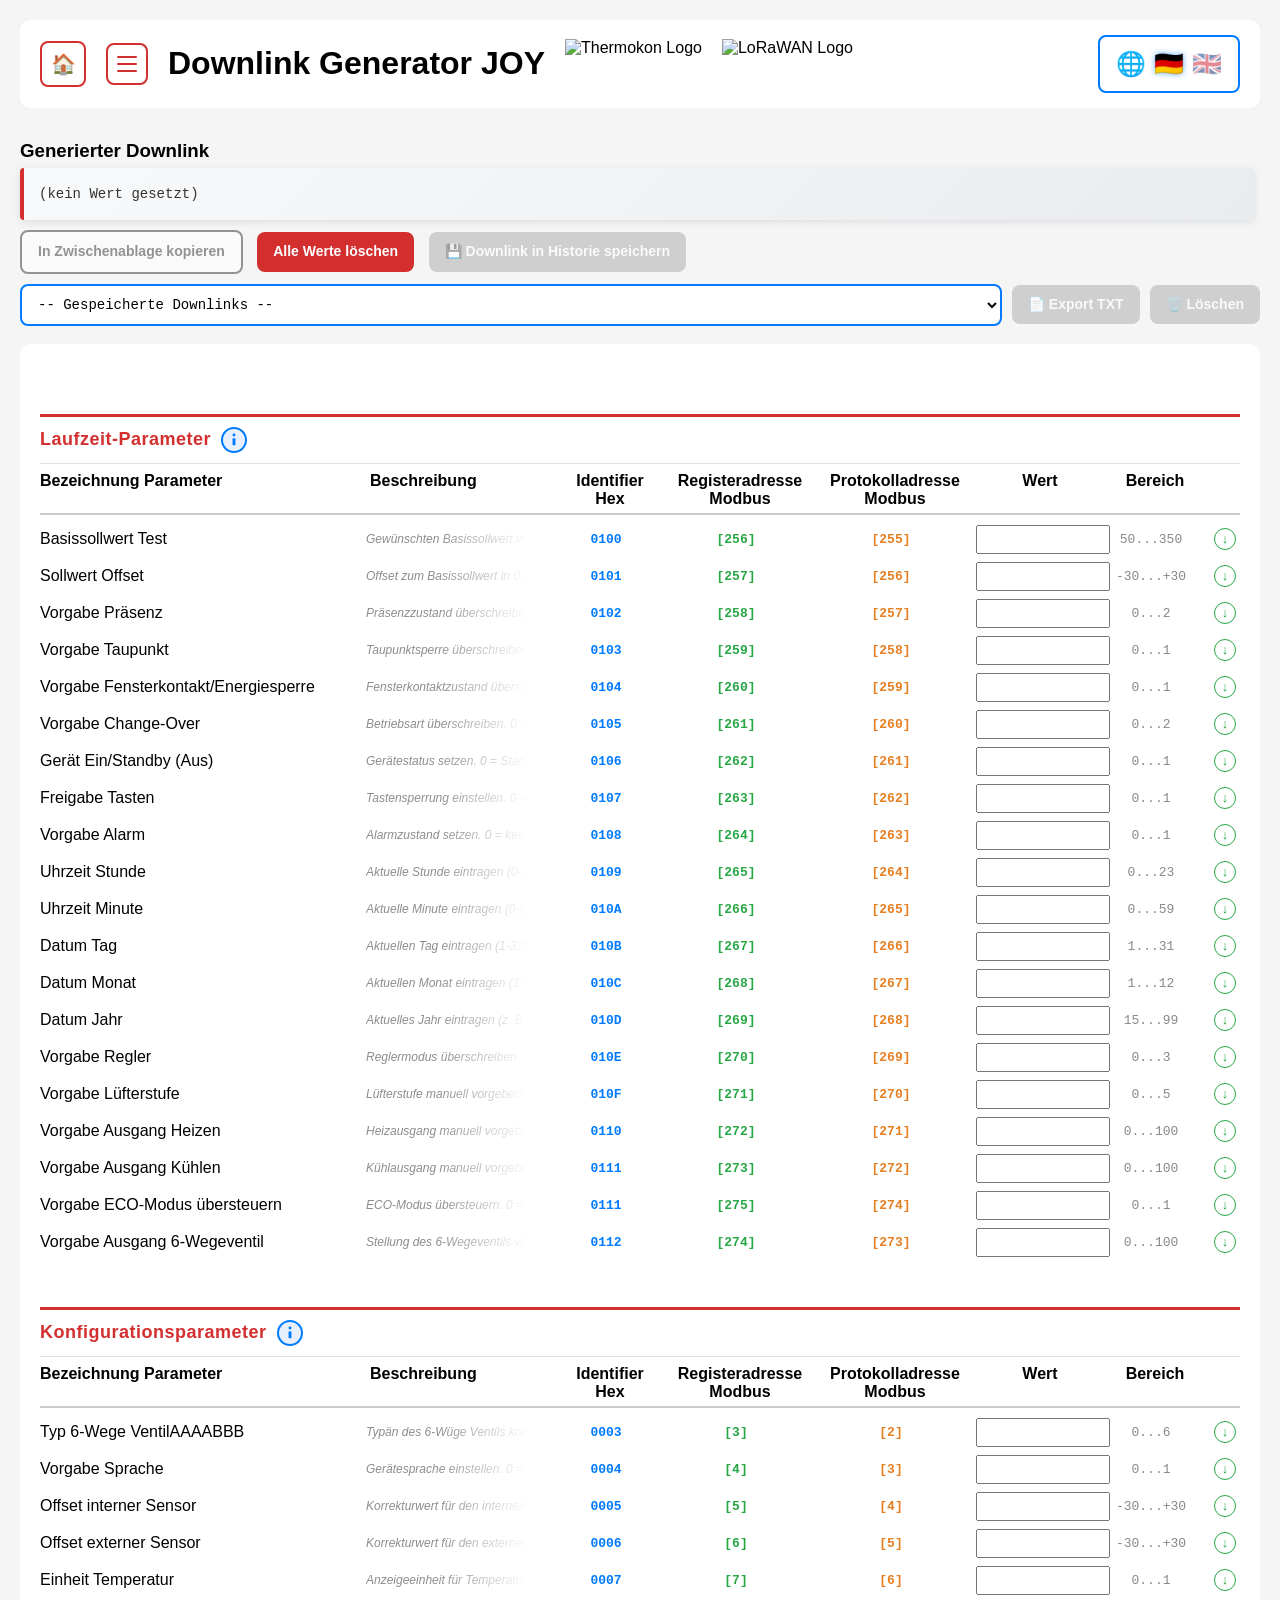
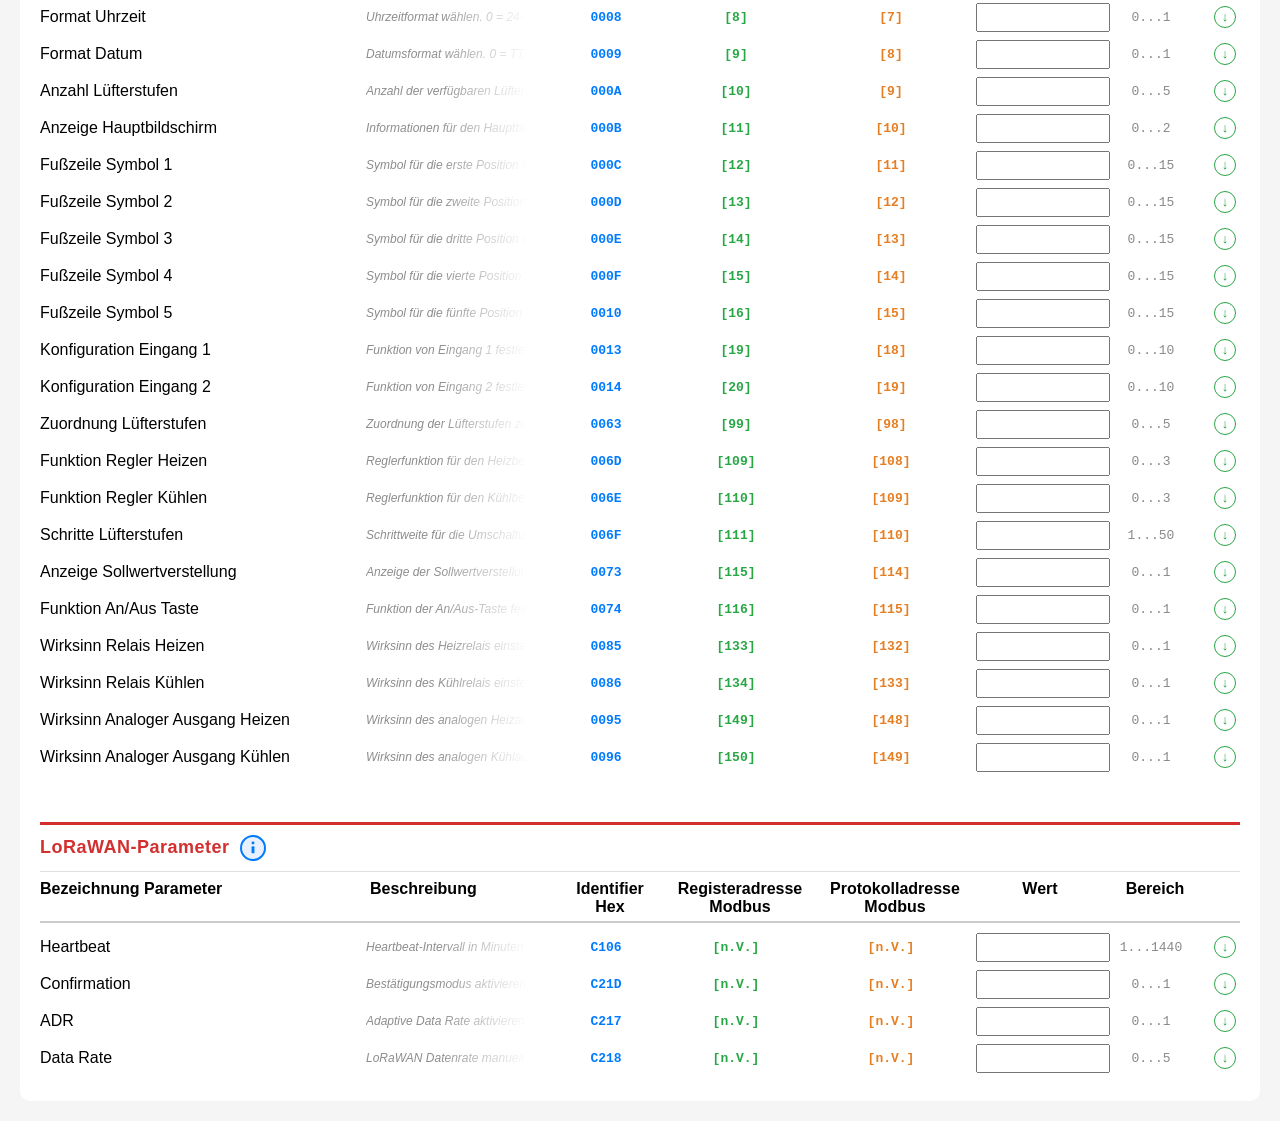
==== commit 387a0686: "Adapted Structure for assets Co-authored-by: Copilot <copilot@github.com>" ====
--- a/iot-apps/downlink-generator/downlink-generator.html
+++ b/iot-apps/downlink-generator/downlink-generator.html
@@ -144,7 +144,7 @@
     const container = document.getElementById('topicContainer');
     container.innerHTML = '<p style="padding:20px;color:#888;">&#8987; Lade Parameter&#8230;</p>';
     try {
-        const resp = await fetch('../../assets/Liste Parameter JOY LoRaWAN.csv');
+        const resp = await fetch('../../assets/data/Liste Parameter JOY LoRaWAN.csv');
         if (!resp.ok) throw new Error('HTTP ' + resp.status);
         const buffer = await resp.arrayBuffer();
         const text = new TextDecoder('utf-8').decode(buffer);
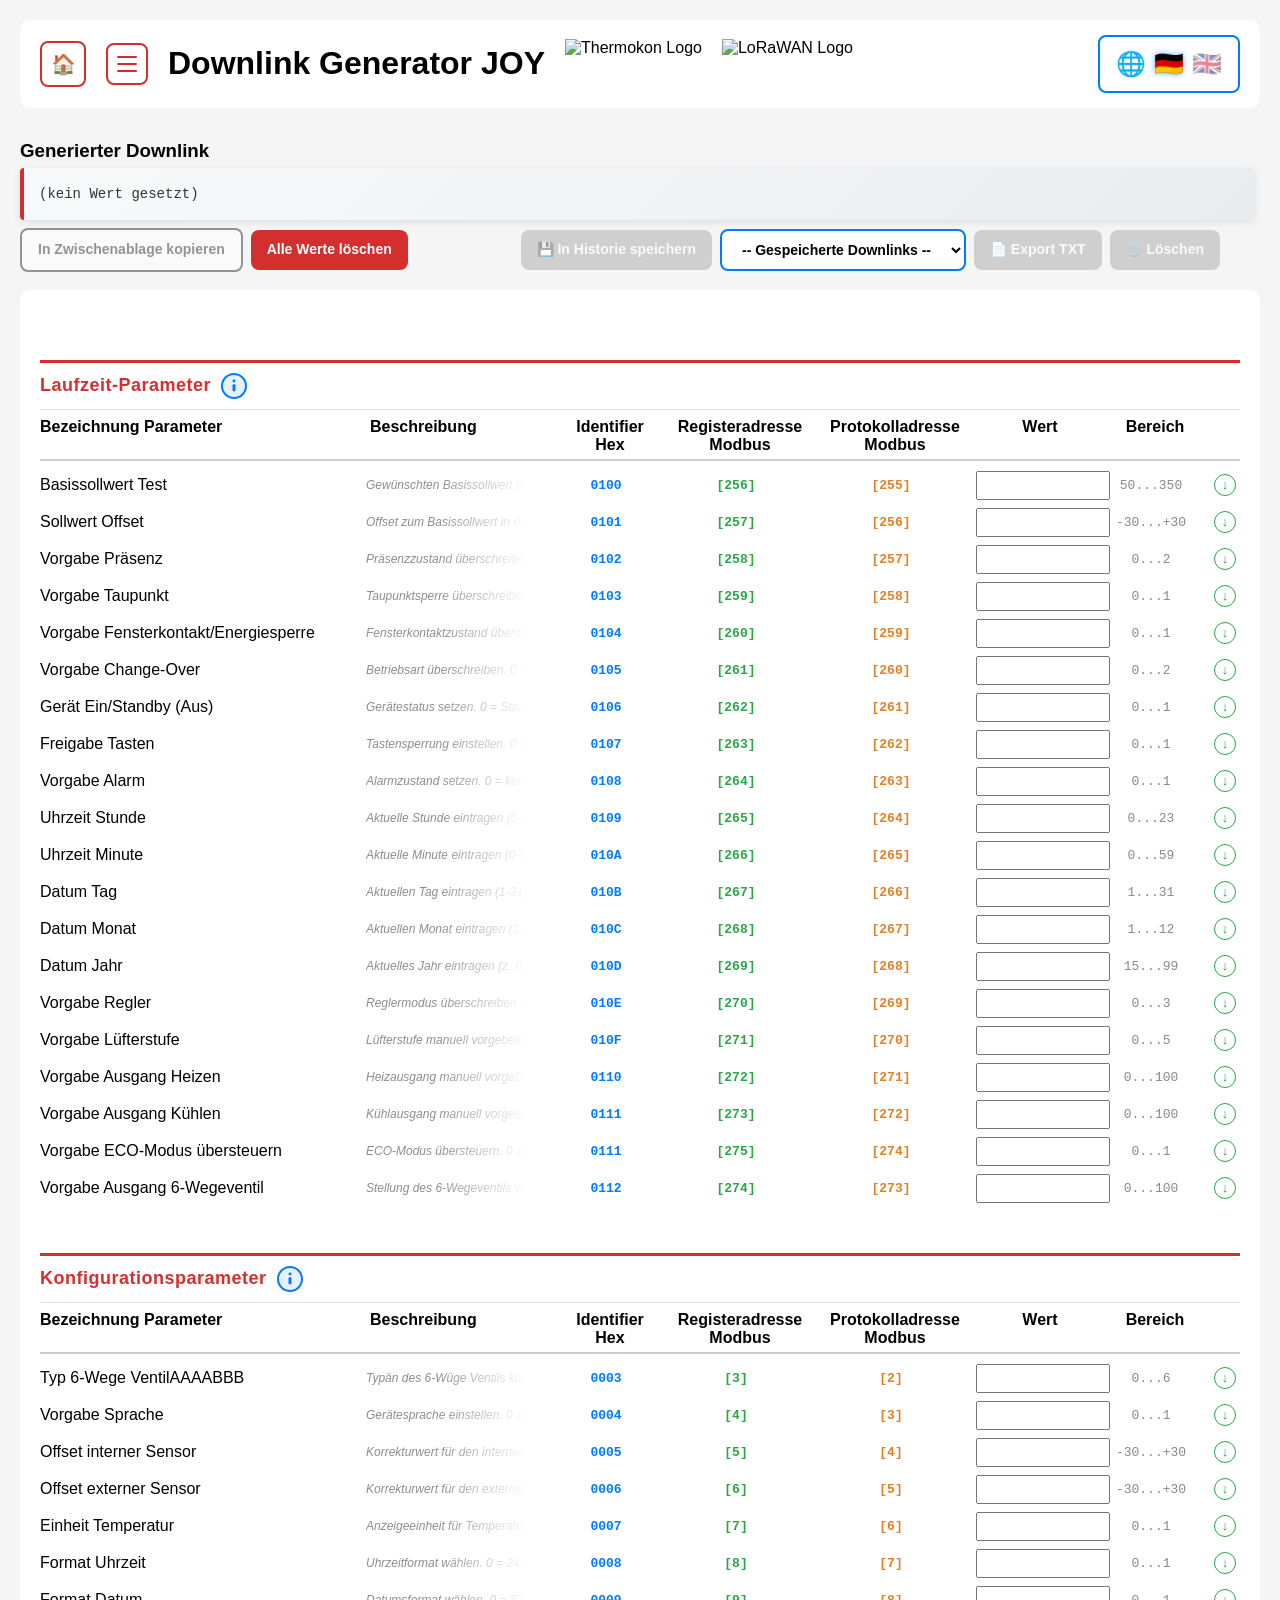
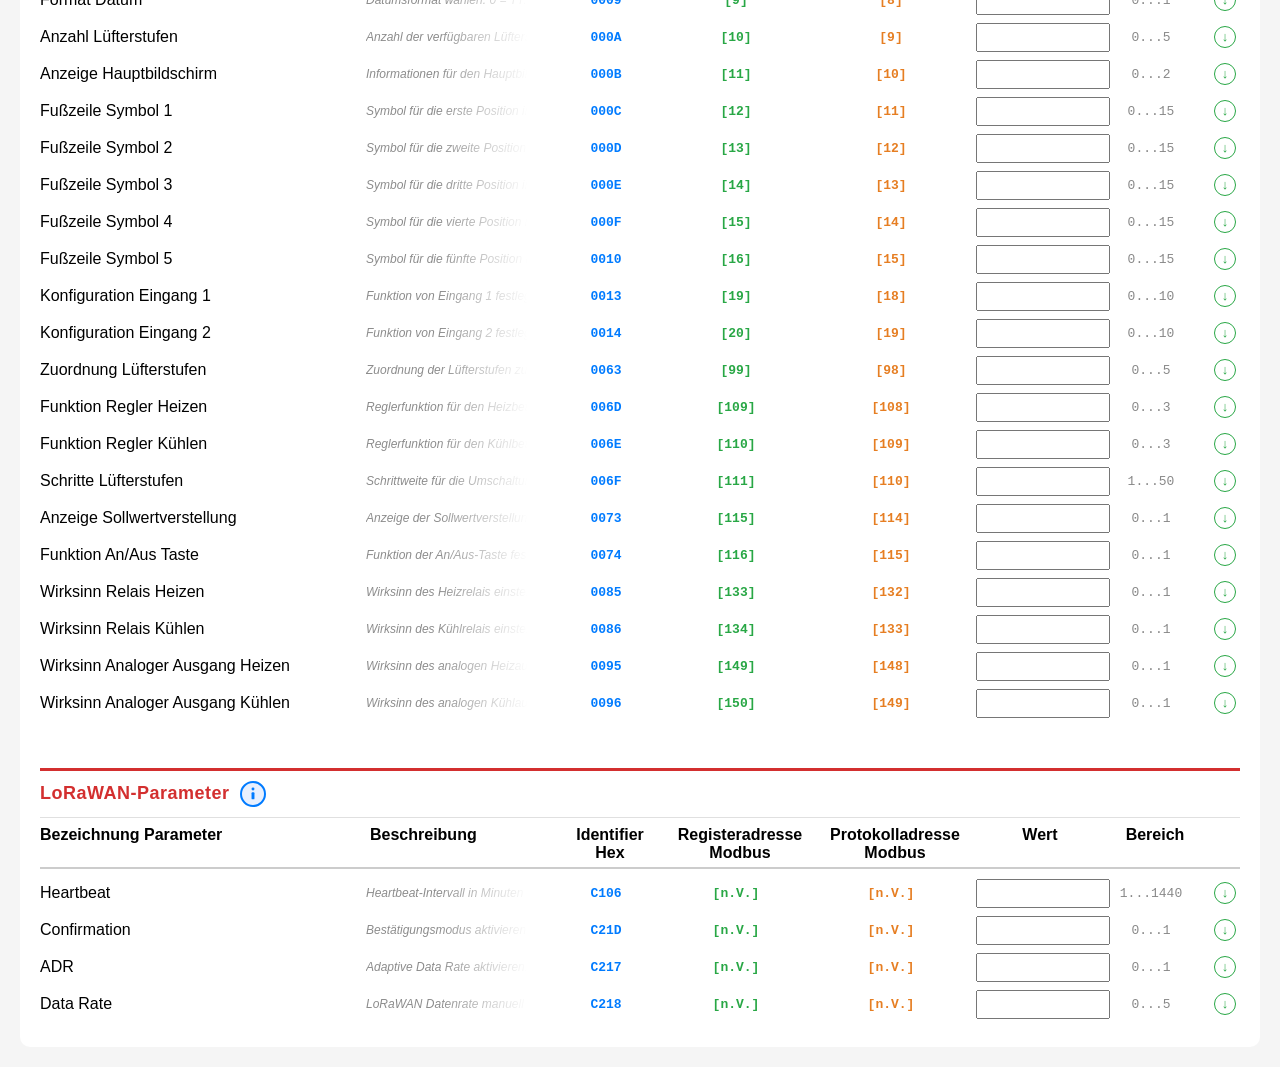
==== commit 0b3d1dd7: "Adjustment Downlink Generator Dialog Co-authored-by: Copilot <copilot@github.com>" ====
--- a/iot-apps/downlink-generator/downlink-generator.html
+++ b/iot-apps/downlink-generator/downlink-generator.html
@@ -14,11 +14,12 @@
 <div class="sticky-output">
 <h3 id="outputTitle" style="margin:0 0 6px 0;">Generierter Downlink</h3>
 <div id="output">(kein Wert gesetzt)</div>
-<button onclick="copyToClipboard()" id="copyBtn" class="action-btn-copy" disabled>In Zwischenablage kopieren</button>
-<button onclick="clearAllInputs()" id="clearBtn" class="action-btn-clear" style="margin-left: 10px;">Alle Werte löschen</button>
-<button onclick="saveToHistory()" id="saveBtn" class="btn-save-history" style="margin-left: 10px;" disabled>💾 Downlink in Historie speichern</button>
-<div class="history-bar">
-    <select id="historySelect" onchange="loadFromHistory()">
+<div class="action-bar">
+    <button onclick="copyToClipboard()" id="copyBtn" class="action-btn-copy" disabled>In Zwischenablage kopieren</button>
+    <button onclick="clearAllInputs()" id="clearBtn" class="action-btn-clear">Alle Werte löschen</button>
+    <span class="action-bar-spacer"></span>
+    <button onclick="saveToHistory()" id="saveBtn" class="btn-save-history" disabled>💾 In Historie speichern</button>
+    <select id="historySelect" onchange="loadFromHistory()" class="history-select">
         <option value="" id="historyPlaceholder">-- Gespeicherte Downlinks --</option>
     </select>
     <button onclick="exportHistory()" id="exportBtn" class="btn-export-history" disabled>📄 Export TXT</button>
@@ -39,6 +40,17 @@
     basePath: '../../',
     showLanguage: true,
 });
+
+// Sticky-Output direkt unterhalb der Top-Bar positionieren
+function updateStickyOutputTop() {
+    const topBar = document.querySelector('.top-bar');
+    const stickyOutput = document.querySelector('.sticky-output');
+    if (topBar && stickyOutput) {
+        stickyOutput.style.top = topBar.offsetHeight + 'px';
+    }
+}
+window.addEventListener('load', updateStickyOutputTop);
+window.addEventListener('resize', updateStickyOutputTop);
 
 // ==== SPRACH-SYSTEM ====
 const translations = {
@@ -55,7 +67,7 @@
         copyBtn: 'In Zwischenablage kopieren',
         copied: 'Downlink kopiert!',
         clearBtn: 'Alle Werte löschen',
-        saveBtn: '💾 Downlink in Historie speichern',
+        saveBtn: '💾 In Historie speichern',
         saved: 'Downlink gespeichert!',
         historyPlaceholder: '-- Gespeicherte Downlinks --',
         exportBtn: '📄 Export TXT',
@@ -83,7 +95,7 @@
         copyBtn: 'Copy to Clipboard',
         copied: 'Downlink copied!',
         clearBtn: 'Clear All Values',
-        saveBtn: '💾 Save Downlink to History',
+        saveBtn: '💾 Save to History',
         saved: 'Downlink saved!',
         historyPlaceholder: '-- Saved Downlinks --',
         exportBtn: '📄 Export TXT',
@@ -347,11 +359,24 @@
     a.click();
 }
 
+function showToast(message) {
+    let toast = document.getElementById('toast');
+    if (!toast) {
+        toast = document.createElement('div');
+        toast.id = 'toast';
+        document.body.appendChild(toast);
+    }
+    toast.textContent = message;
+    toast.classList.add('toast-visible');
+    clearTimeout(toast._hideTimer);
+    toast._hideTimer = setTimeout(() => toast.classList.remove('toast-visible'), 2000);
+}
+
 function copyToClipboard() {
     const raw = document.getElementById("output").dataset.raw;
     const text = raw || document.getElementById("output").innerText;
     navigator.clipboard.writeText(text);
-    alert(t('copied'));
+    showToast(t('copied'));
 }
 
 const HISTORY_KEY = 'downlinkHistory';
@@ -399,7 +424,7 @@
     }).join(', ');
 
     const now = new Date();
-    const timestamp = now.toLocaleString('de-DE', { day: '2-digit', month: '2-digit', year: 'numeric', hour: '2-digit', minute: '2-digit', second: '2-digit' });
+    const timestamp = now.toLocaleString('de-DE', { day: '2-digit', month: '2-digit', year: '2-digit', hour: '2-digit', minute: '2-digit' });
 
     const entry = { timestamp, raw, fieldValues, labels };
 
@@ -409,7 +434,7 @@
     setHistory(history);
 
     renderHistoryDropdown();
-    alert(t('saved'));
+    showToast(t('saved'));
 }
 
 function renderHistoryDropdown() {
@@ -423,7 +448,8 @@
         opt.value = idx;
         const formattedHex = entry.raw.match(/.{1,8}/g).join(' | ');
         const shortHex = formattedHex.length > 40 ? formattedHex.substring(0, 40) + '...' : formattedHex;
-        opt.textContent = entry.timestamp + ' | ' + shortHex;
+        const num = String(history.length - idx).padStart(2, '0');
+        opt.textContent = '#' + num + ' [' + entry.timestamp + '] 0x ' + shortHex;
         opt.title = entry.labels;
         select.appendChild(opt);
     });
--- a/style.css
+++ b/style.css
@@ -852,6 +852,41 @@
 }
 
 /* ==== DOWNLINK-HISTORIE ==== */
+.action-bar {
+    display: flex;
+    align-items: center;
+    gap: 8px;
+    margin-top: 8px;
+    flex-wrap: wrap;
+    max-width: 1200px;
+}
+.action-bar button {
+    margin-top: 0;
+}
+.action-bar-spacer {
+    flex: 1;
+}
+.action-bar .history-select {
+    flex: 0 0 auto;
+    min-width: 180px;
+    max-width: 400px;
+    padding: 10px 16px;
+    border: 2px solid #007bff;
+    border-radius: 8px;
+    font-size: 14px;
+    font-family: Arial, sans-serif;
+    font-weight: 600;
+    background: white;
+    cursor: pointer;
+    box-sizing: border-box;
+    line-height: 1.4;
+    height: auto;
+}
+.action-bar .history-select:focus {
+    outline: none;
+    border-color: #0056b3;
+    box-shadow: 0 0 0 3px rgba(0, 123, 255, 0.15);
+}
 .history-bar {
     display: flex;
     align-items: center;
@@ -912,6 +947,16 @@
     cursor: not-allowed;
 }
 @media (max-width: 768px) {
+    .action-bar {
+        flex-direction: column;
+        align-items: stretch;
+    }
+    .action-bar .history-select {
+        min-width: unset;
+    }
+    .action-bar button {
+        width: 100%;
+    }
     .history-bar {
         flex-direction: column;
         align-items: stretch;
@@ -922,6 +967,29 @@
     .history-bar button {
         width: 100%;
     }
+}
+
+/* ==== TOAST-BENACHRICHTIGUNG ==== */
+#toast {
+    position: fixed;
+    top: 80px;
+    left: 50%;
+    transform: translateX(-50%) translateY(-20px);
+    background: #333;
+    color: white;
+    padding: 12px 24px;
+    border-radius: 8px;
+    font-size: 14px;
+    font-family: Arial, sans-serif;
+    box-shadow: 0 4px 12px rgba(0,0,0,0.3);
+    opacity: 0;
+    pointer-events: none;
+    transition: opacity 0.3s ease, transform 0.3s ease;
+    z-index: 9999;
+}
+#toast.toast-visible {
+    opacity: 1;
+    transform: translateX(-50%) translateY(0);
 }
 
 /* ==== GEMINI KI-ASSISTENT ==== */
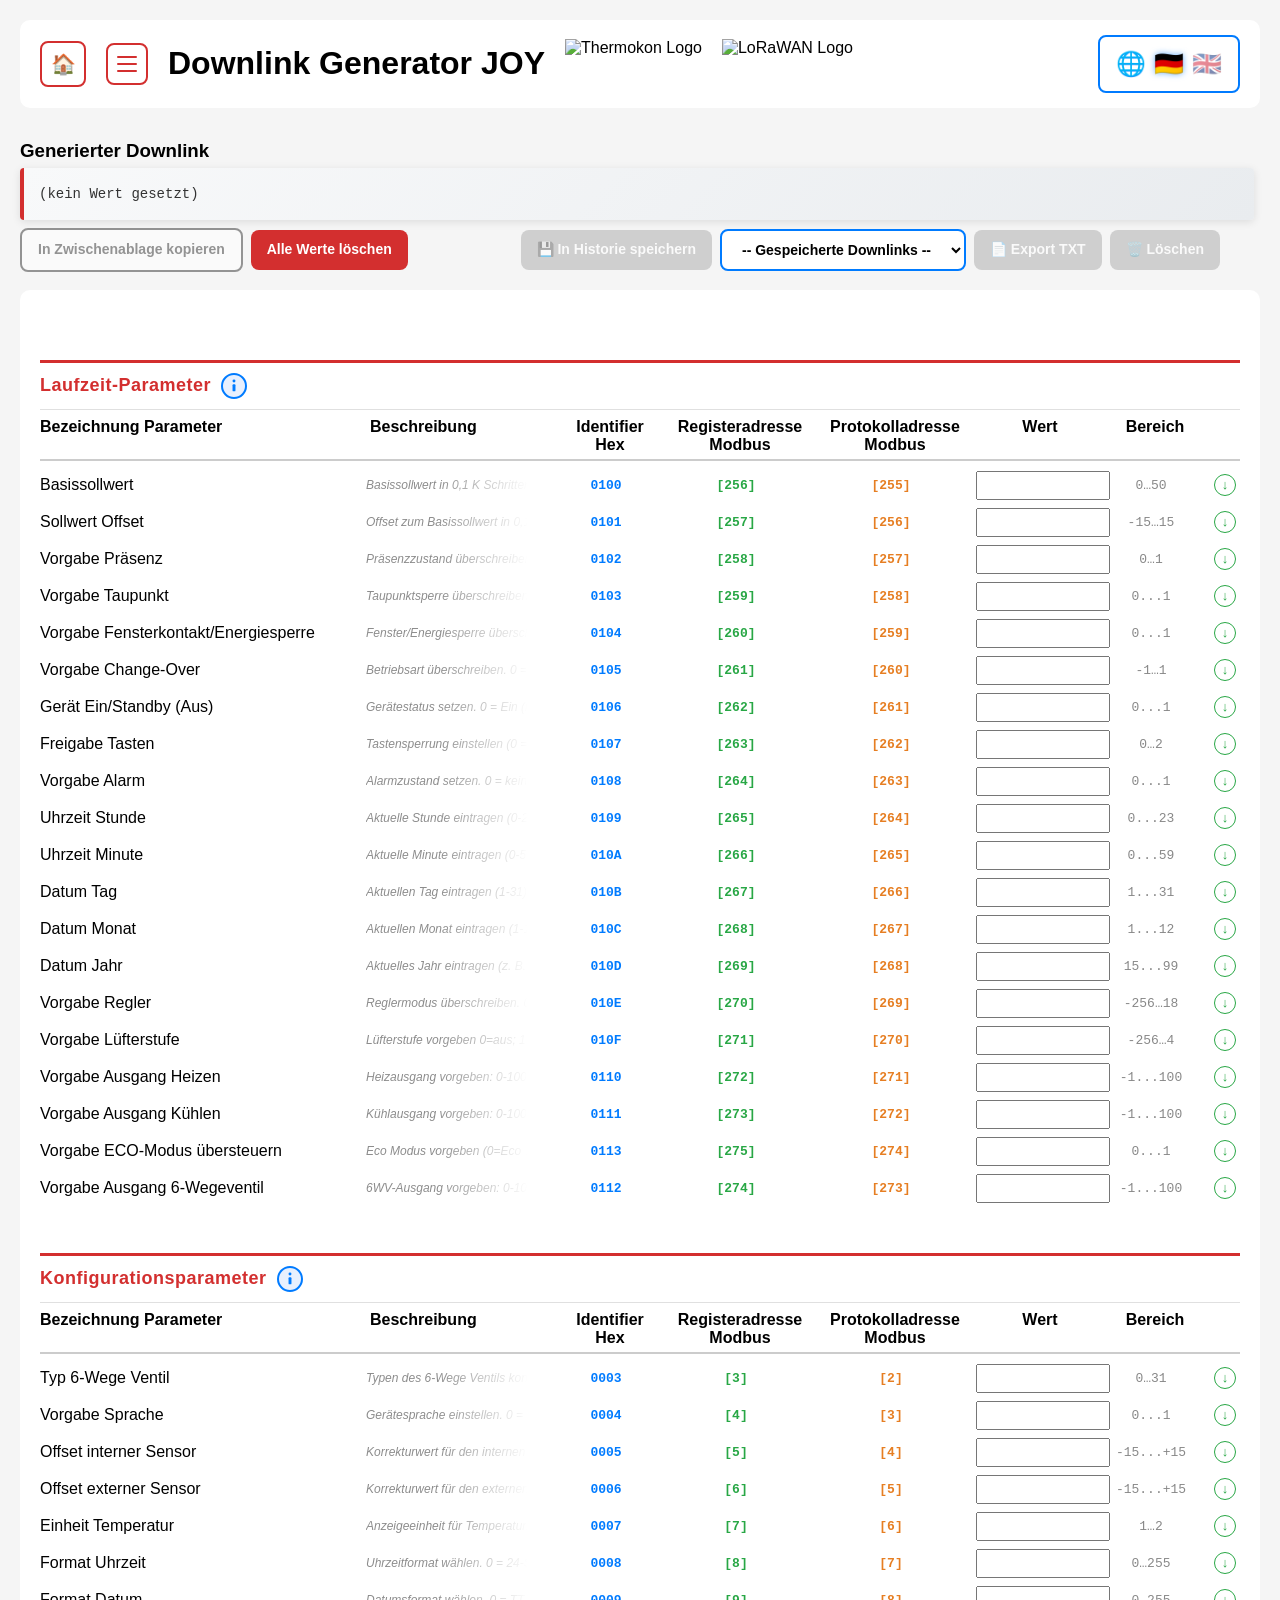
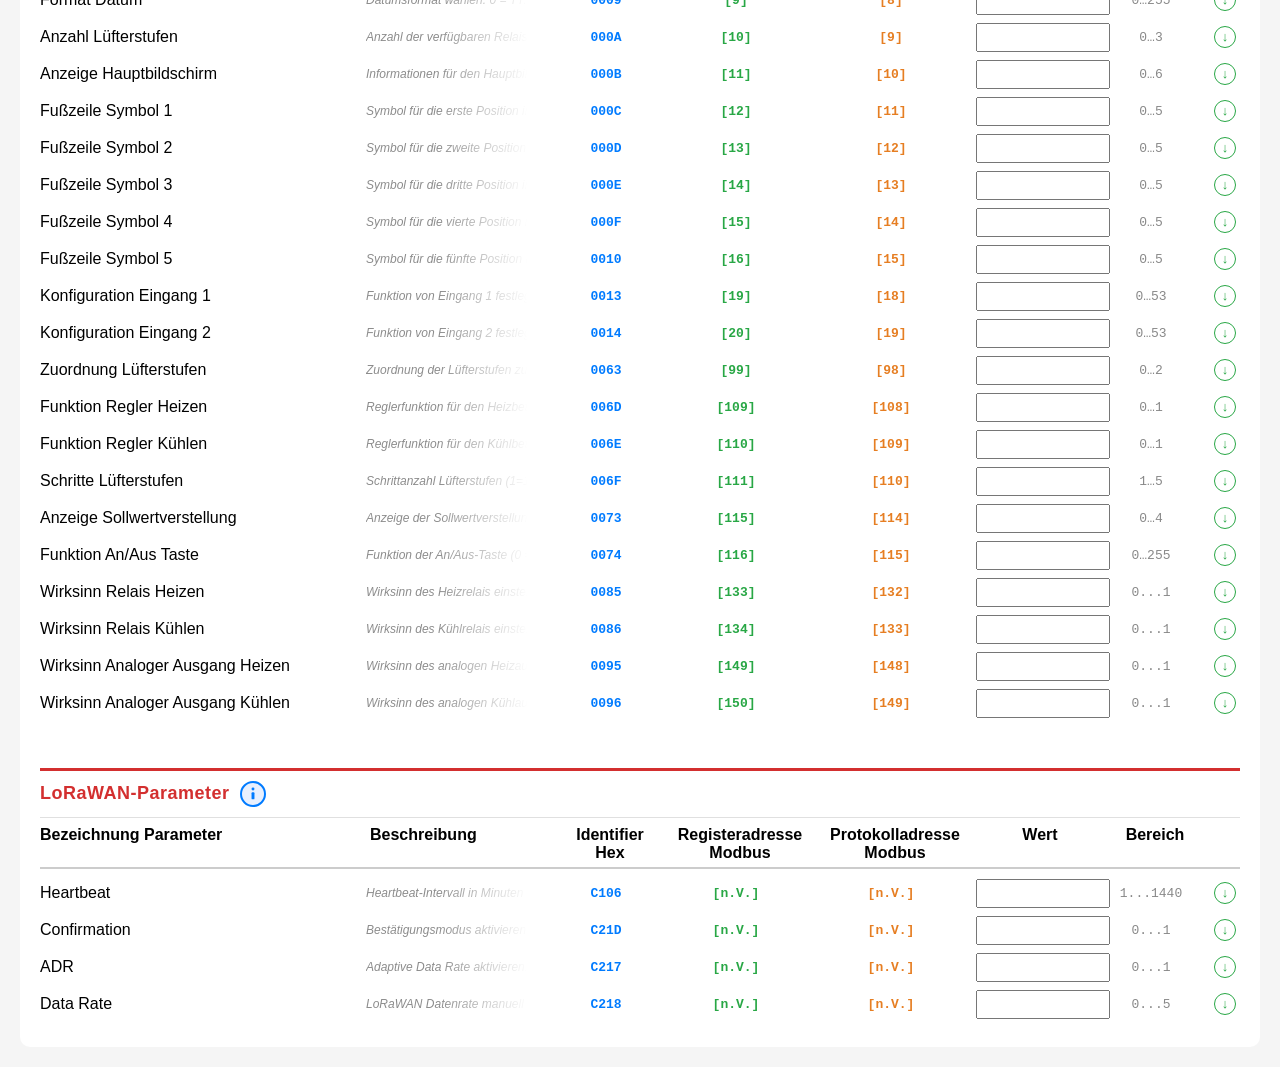
==== commit 3f88b1ba: "Various changes due to further development" ====
--- a/iot-apps/downlink-generator/downlink-generator.html
+++ b/iot-apps/downlink-generator/downlink-generator.html
@@ -117,15 +117,35 @@
 let runtimeParametersData = [];
 let lorawanParametersData  = [];
 
+function parseCSVLine(line) {
+    // Proper CSV parser respecting quoted fields (handles semicolons inside quotes)
+    const cols = [];
+    let current = '';
+    let inQuotes = false;
+    for (let i = 0; i < line.length; i++) {
+        const ch = line[i];
+        if (ch === '"') {
+            inQuotes = !inQuotes;
+        } else if (ch === ';' && !inQuotes) {
+            cols.push(current);
+            current = '';
+        } else {
+            current += ch;
+        }
+    }
+    cols.push(current);
+    return cols;
+}
+
 function parseParameterCSV(text) {
     // Spalten der "Liste Parameter JOY LoRaWAN.csv":
-    // 0:#  1:Type  2:Category  3:DE  4:EN  5:name  6:hex  7:RegisterModbus  8:meta  9:info_de  10:info_en  11:range
+    // 0:#  1:Type  2:Category  3:DE  4:EN  5:name  6:hex  7:RegisterModbus  8:meta  9:info_de  10:info_en  11:range  12:min  13:max  14:res
     const lines = text.trim().split('\n');
     const result = { config: [], runtime: [], lorawan: [] };
     for (let i = 1; i < lines.length; i++) {
         const line = lines[i].trim();
         if (!line) continue;
-        const cols = line.split(';');
+        const cols = parseCSVLine(line);
         if (cols.length < 10) continue;
         const typeRaw = cols[1].trim().toLowerCase();
         let section;
@@ -137,6 +157,10 @@
         const meta = isNaN(metaRaw) ? metaRaw : parseInt(metaRaw);
         const hexRaw = cols[6].trim();
         const hex = hexRaw.padStart(4, '0').toUpperCase();
+        const minVal  = cols[12] ? parseFloat(cols[12].trim().replace(',', '.')) : -32768;
+        const maxVal  = cols[13] ? parseFloat(cols[13].trim().replace(',', '.')) : 32767;
+        const resRaw  = cols[14] ? cols[14].trim().replace(/\r/g, '').replace(',', '.') : '1';
+        const res     = parseFloat(resRaw) || 1;
         const obj = {
             de:      cols[3].trim(),
             en:      cols[4].trim(),
@@ -145,7 +169,10 @@
             name:    cols[5].trim(),
             info_de: cols[9].trim(),
             info_en: cols[10].trim(),
-            range:   cols[11] ? cols[11].trim() : ''
+            range:   cols[11] ? cols[11].trim() : '',
+            min:     isNaN(minVal) ? -32768 : minVal,
+            max:     isNaN(maxVal) ? 32767  : maxVal,
+            res:     res
         };
         if (result[section]) result[section].push(obj);
     }
@@ -225,7 +252,7 @@
             <div class="modbus-col">[${typeof p.meta === 'number' ? p.meta + 1 : p.meta}]</div>
             <div class="protaddr-col">[${p.meta}]</div>
             <div class="input">
-                <input type="number" min="-32768" max="32767" data-index="${startIndex + index}">
+                <input type="number" min="${p.min}" max="${p.max}" step="${p.res}" data-index="${startIndex + index}">
             </div>
             <div class="range-col">${p.range || ''}</div>
             <div class="download-icon">
@@ -278,7 +305,9 @@
         if (input.value !== "" && count < 10) {
             const index = input.dataset.index;
             const parameter = allParameters[index];
-            const valueHex = toHex(input.value);
+            const res = parameter.res || 1;
+            const scaledValue = Math.round(parseFloat(input.value) / res);
+            const valueHex = toHex(scaledValue);
             rawResult += parameter.hex + valueHex;
             htmlResult += '<span class="dl-pair"><span class="dl-id">' + parameter.hex + '</span><span class="dl-val">' + valueHex + '</span></span>';
             count++;
@@ -307,10 +336,14 @@
 
 document.addEventListener("input", function(e) {
     if (e.target.tagName === 'INPUT' && e.target.type === 'number') {
-        let val = parseInt(e.target.value, 10);
+        let val = parseFloat(e.target.value);
         if (!isNaN(val)) {
-            if (val > 32767) e.target.value = 32767;
-            else if (val < -32768) e.target.value = -32768;
+            const allParameters = [...runtimeParametersData, ...configParametersData, ...lorawanParametersData];
+            const parameter = allParameters[e.target.dataset.index];
+            const minVal = parameter ? parameter.min : -32768;
+            const maxVal = parameter ? parameter.max : 32767;
+            if (val > maxVal) e.target.value = maxVal;
+            else if (val < minVal) e.target.value = minVal;
         }
     }
     generateDownlink();
